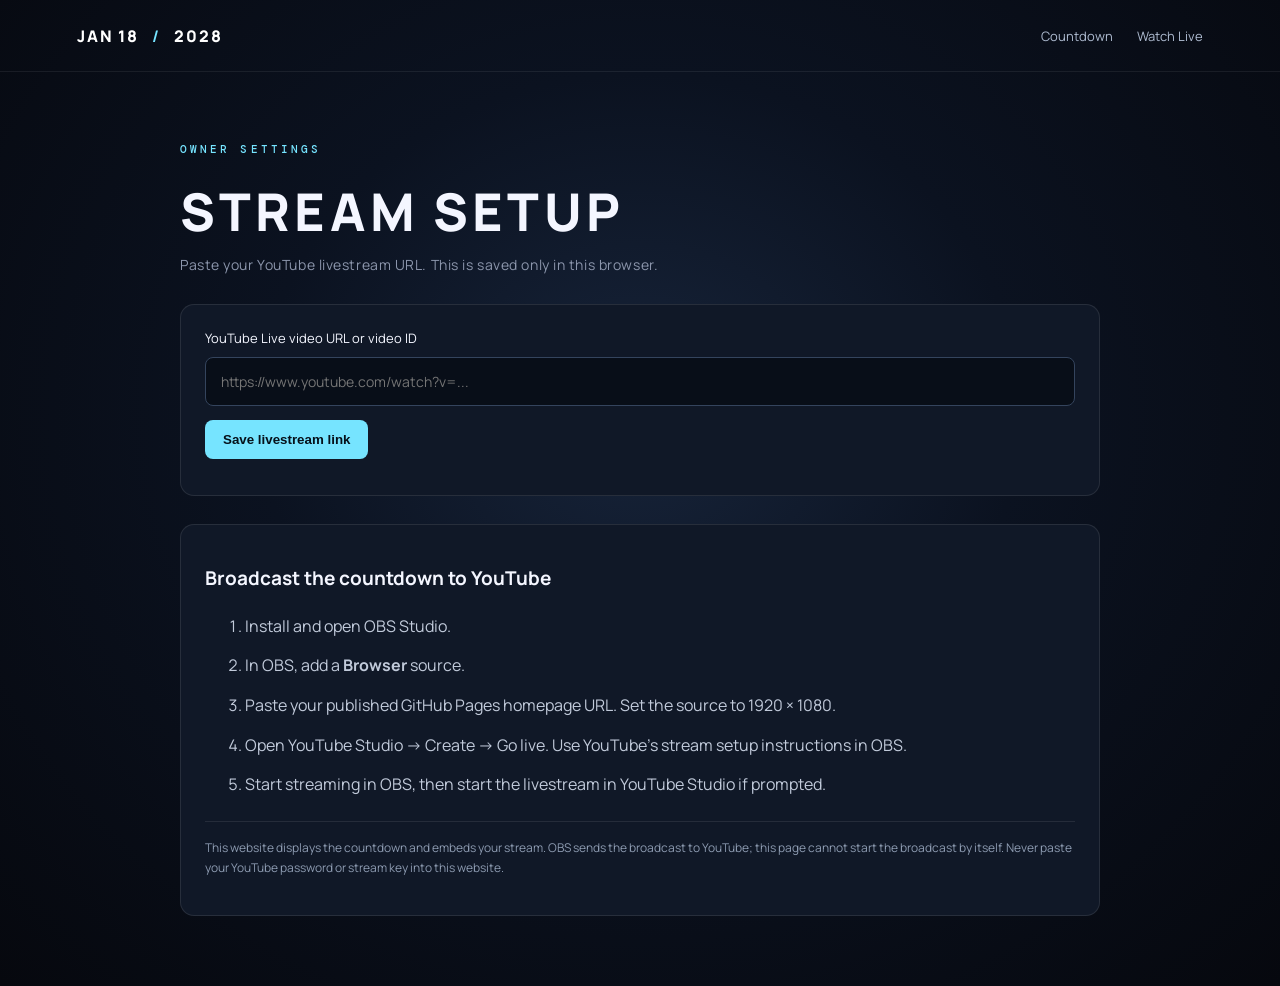
==== setup.html @ 16adfd2b "Add files via upload" ====
<!doctype html>
<html lang="en"><head><meta charset="utf-8"><meta name="viewport" content="width=device-width,initial-scale=1"><title>Setup — January 18 Countdown</title><link rel="stylesheet" href="style.css"></head>
<body><header class="topbar"><a class="brand" href="./">JAN 18 <b>/</b> 2028</a><nav><a href="./">Countdown</a><a href="watch.html">Watch Live</a></nav></header>
<main class="setup-wrap"><div class="eyebrow">OWNER SETTINGS</div><h1>STREAM SETUP</h1><p class="subtitle">Paste your YouTube livestream URL. This is saved only in this browser.</p>
<form id="settingsForm" class="settings"><label for="ytUrl">YouTube Live video URL or video ID</label><input id="ytUrl" placeholder="https://www.youtube.com/watch?v=..." autocomplete="off"><button type="submit">Save livestream link</button><p id="saveMessage" class="note" role="status"></p></form>
<section class="guide"><h2>Broadcast the countdown to YouTube</h2><ol><li>Install and open OBS Studio.</li><li>In OBS, add a <b>Browser</b> source.</li><li>Paste your published GitHub Pages homepage URL. Set the source to 1920 × 1080.</li><li>Open YouTube Studio → Create → Go live. Use YouTube's stream setup instructions in OBS.</li><li>Start streaming in OBS, then start the livestream in YouTube Studio if prompted.</li></ol><p class="note">This website displays the countdown and embeds your stream. OBS sends the broadcast to YouTube; this page cannot start the broadcast by itself. Never paste your YouTube password or stream key into this website.</p></section>
</main><script src="app.js"></script></body></html>
---- style.css ----
@import url('https://fonts.googleapis.com/css2?family=DM+Mono:wght@400;500&family=Manrope:wght@400;500;600;700;800&display=swap');
:root{color-scheme:dark;--bg:#070a12;--text:#f4f6ff;--muted:#8c96ac;--accent:#76e4ff}
*{box-sizing:border-box}body{margin:0;min-height:100vh;background:radial-gradient(ellipse at 50% 42%,#17243a 0%,#0b1220 42%,#06080e 100%);color:var(--text);font-family:Manrope,Arial,sans-serif}
.stars{position:fixed;inset:0;pointer-events:none;opacity:.28;background-image:radial-gradient(1px 1px at 15% 20%,#fff 99%,transparent),radial-gradient(1px 1px at 80% 30%,#fff 99%,transparent),radial-gradient(2px 2px at 65% 75%,#9eeaff 99%,transparent),radial-gradient(1px 1px at 30% 80%,#fff 99%,transparent);background-size:350px 350px}
.hero{position:relative;min-height:100vh;display:flex;flex-direction:column;align-items:center;justify-content:center;text-align:center;padding:40px 22px}
.eyebrow{font:500 11px 'DM Mono',monospace;letter-spacing:.28em;color:var(--accent);display:flex;align-items:center;gap:10px}.pulse{width:7px;height:7px;border-radius:50%;background:#68e5ff;box-shadow:0 0 15px #68e5ff;animation:pulse 1.6s infinite}
h1{font-size:clamp(30px,6vw,66px);letter-spacing:.08em;margin:26px 0 8px;font-weight:800}.subtitle{color:var(--muted);font-size:14px;letter-spacing:.04em;margin:0 0 48px}
.timer{display:flex;align-items:center;gap:clamp(8px,2vw,28px);width:min(1050px,100%);justify-content:center}.unit{display:flex;flex-direction:column;min-width:0}.unit strong{font:500 clamp(42px,9.2vw,112px) 'DM Mono',monospace;letter-spacing:-.08em;text-shadow:0 0 35px #76e4ff25}.unit span{font:11px 'DM Mono',monospace;letter-spacing:.22em;color:#8d9ab2;margin-top:12px}.colon{font:clamp(32px,6vw,70px) 'DM Mono',monospace;color:#527083;transform:translateY(-12px)}
.date-line{font:11px 'DM Mono',monospace;letter-spacing:.22em;color:#aab6ca;margin-top:58px}.date-line i{color:var(--accent);font-style:normal;margin:0 10px}.footerline{position:absolute;bottom:28px;left:5vw;right:5vw;display:flex;justify-content:space-between;color:#59677e;font:10px 'DM Mono',monospace;letter-spacing:.16em}
.topbar{height:72px;display:flex;align-items:center;justify-content:space-between;padding:0 6vw;border-bottom:1px solid #ffffff12}.brand{font-weight:800;letter-spacing:.12em;color:white;text-decoration:none}.brand b{color:var(--accent);margin:0 8px}.topbar nav{display:flex;gap:24px}.topbar nav a,.backlink{color:#aebbd0;text-decoration:none;font-size:13px}.topbar nav a:hover,.backlink:hover{color:var(--accent)}
.watch-wrap,.setup-wrap{width:min(920px,90vw);margin:70px auto}.watch-wrap h1,.setup-wrap h1{font-size:clamp(30px,5vw,52px);margin:20px 0 8px}.watch-wrap .subtitle,.setup-wrap .subtitle{margin-bottom:30px}
.player-shell{width:100%;aspect-ratio:16/9;background:#03050a;border:1px solid #ffffff20;border-radius:14px;overflow:hidden;display:grid;place-items:center;color:#8c96ac;text-align:center;padding:20px}.player-shell iframe{width:100%;height:100%;border:0}.player-shell a{color:var(--accent)}.backlink{display:inline-block;margin-top:24px}
.settings,.guide{background:#101827;border:1px solid #ffffff18;border-radius:14px;padding:24px;margin:28px 0}.settings label{display:block;font-size:13px;margin-bottom:10px}.settings input{width:100%;padding:14px 15px;border-radius:8px;border:1px solid #34445d;background:#080e18;color:white;font:14px Manrope}.settings button{margin-top:14px;border:0;border-radius:8px;padding:12px 18px;background:var(--accent);color:#06111a;font-weight:800;cursor:pointer}.guide h2{font-size:19px}.guide li{padding:7px 0;color:#c1cada;line-height:1.6}.note{color:#8d9bb1;font-size:12px;line-height:1.7}.guide .note{border-top:1px solid #ffffff16;padding-top:16px}
@keyframes pulse{50%{opacity:.35;box-shadow:0 0 3px #68e5ff}}@media(max-width:600px){.timer{gap:6px}.unit strong{font-size:clamp(30px,10vw,58px)}.unit span{font-size:8px;letter-spacing:.1em}.colon{font-size:26px}.date-line{font-size:9px;letter-spacing:.1em}.footerline{font-size:8px}.topbar{padding:0 5vw}.topbar nav{gap:12px}.topbar nav a{font-size:11px}}
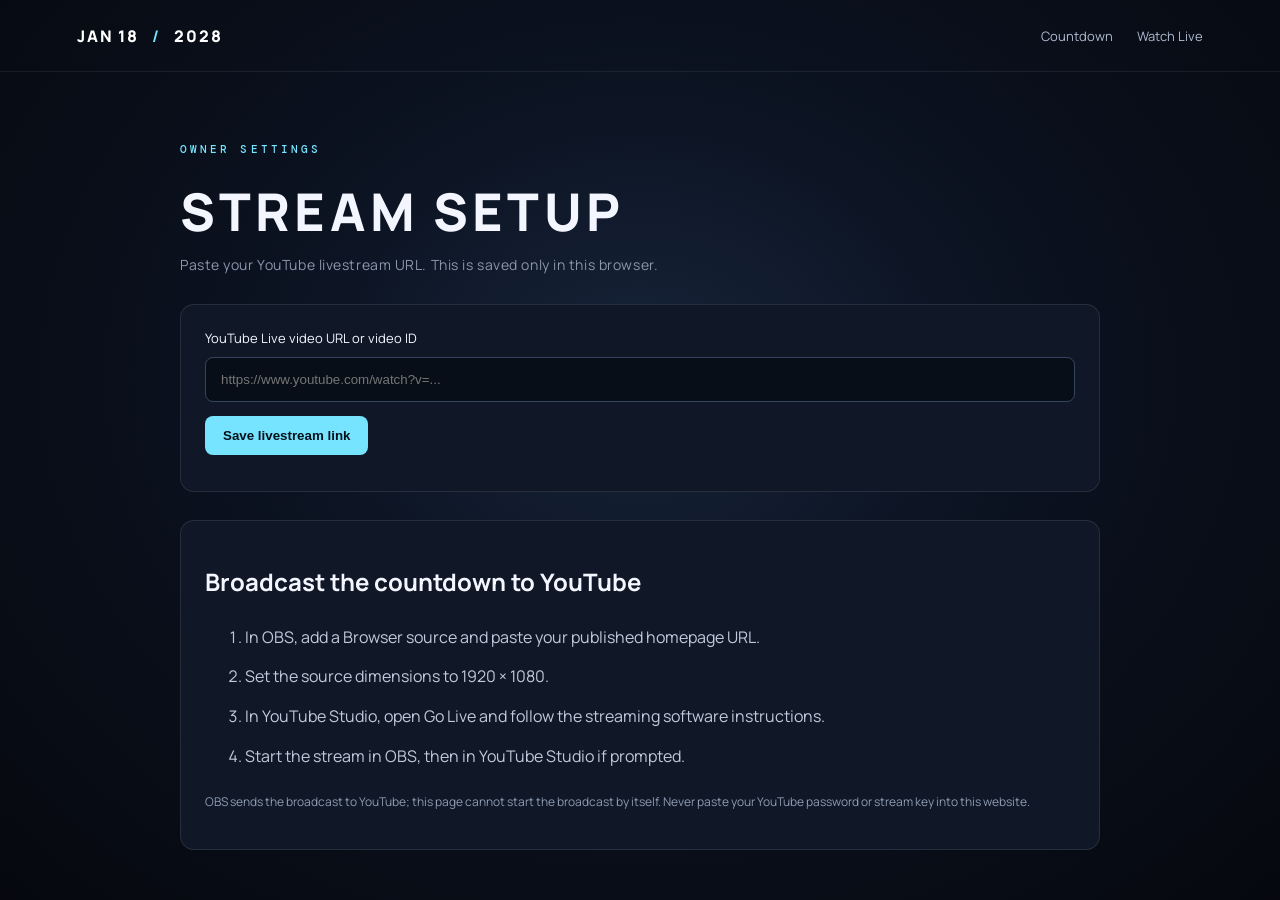
==== commit aa03296a: "Add files via upload" ====
--- a/setup.html
+++ b/setup.html
@@ -1,7 +1 @@
-<!doctype html>
-<html lang="en"><head><meta charset="utf-8"><meta name="viewport" content="width=device-width,initial-scale=1"><title>Setup — January 18 Countdown</title><link rel="stylesheet" href="style.css"></head>
-<body><header class="topbar"><a class="brand" href="./">JAN 18 <b>/</b> 2028</a><nav><a href="./">Countdown</a><a href="watch.html">Watch Live</a></nav></header>
-<main class="setup-wrap"><div class="eyebrow">OWNER SETTINGS</div><h1>STREAM SETUP</h1><p class="subtitle">Paste your YouTube livestream URL. This is saved only in this browser.</p>
-<form id="settingsForm" class="settings"><label for="ytUrl">YouTube Live video URL or video ID</label><input id="ytUrl" placeholder="https://www.youtube.com/watch?v=..." autocomplete="off"><button type="submit">Save livestream link</button><p id="saveMessage" class="note" role="status"></p></form>
-<section class="guide"><h2>Broadcast the countdown to YouTube</h2><ol><li>Install and open OBS Studio.</li><li>In OBS, add a <b>Browser</b> source.</li><li>Paste your published GitHub Pages homepage URL. Set the source to 1920 × 1080.</li><li>Open YouTube Studio → Create → Go live. Use YouTube's stream setup instructions in OBS.</li><li>Start streaming in OBS, then start the livestream in YouTube Studio if prompted.</li></ol><p class="note">This website displays the countdown and embeds your stream. OBS sends the broadcast to YouTube; this page cannot start the broadcast by itself. Never paste your YouTube password or stream key into this website.</p></section>
-</main><script src="app.js"></script></body></html>+<!doctype html><html lang="en"><head><meta charset="utf-8"><meta name="viewport" content="width=device-width,initial-scale=1"><title>Setup — January 18 Countdown</title><link rel="stylesheet" href="style.css"></head><body><header class="topbar"><a class="brand" href="./">JAN 18 <b>/</b> 2028</a><nav><a href="./">Countdown</a><a href="watch.html">Watch Live</a></nav></header><main class="setup-wrap"><div class="eyebrow">OWNER SETTINGS</div><h1>STREAM SETUP</h1><p class="subtitle">Paste your YouTube livestream URL. This is saved only in this browser.</p><form id="settingsForm" class="settings"><label for="ytUrl">YouTube Live video URL or video ID</label><input id="ytUrl" placeholder="https://www.youtube.com/watch?v=..." autocomplete="off"><button type="submit">Save livestream link</button><p id="saveMessage" class="note" role="status"></p></form><section class="guide"><h2>Broadcast the countdown to YouTube</h2><ol><li>In OBS, add a Browser source and paste your published homepage URL.</li><li>Set the source dimensions to 1920 × 1080.</li><li>In YouTube Studio, open Go Live and follow the streaming software instructions.</li><li>Start the stream in OBS, then in YouTube Studio if prompted.</li></ol><p class="note">OBS sends the broadcast to YouTube; this page cannot start the broadcast by itself. Never paste your YouTube password or stream key into this website.</p></section></main><script src="app.js"></script></body></html>
--- a/style.css
+++ b/style.css
@@ -1,14 +1 @@
-@import url('https://fonts.googleapis.com/css2?family=DM+Mono:wght@400;500&family=Manrope:wght@400;500;600;700;800&display=swap');
-:root{color-scheme:dark;--bg:#070a12;--text:#f4f6ff;--muted:#8c96ac;--accent:#76e4ff}
-*{box-sizing:border-box}body{margin:0;min-height:100vh;background:radial-gradient(ellipse at 50% 42%,#17243a 0%,#0b1220 42%,#06080e 100%);color:var(--text);font-family:Manrope,Arial,sans-serif}
-.stars{position:fixed;inset:0;pointer-events:none;opacity:.28;background-image:radial-gradient(1px 1px at 15% 20%,#fff 99%,transparent),radial-gradient(1px 1px at 80% 30%,#fff 99%,transparent),radial-gradient(2px 2px at 65% 75%,#9eeaff 99%,transparent),radial-gradient(1px 1px at 30% 80%,#fff 99%,transparent);background-size:350px 350px}
-.hero{position:relative;min-height:100vh;display:flex;flex-direction:column;align-items:center;justify-content:center;text-align:center;padding:40px 22px}
-.eyebrow{font:500 11px 'DM Mono',monospace;letter-spacing:.28em;color:var(--accent);display:flex;align-items:center;gap:10px}.pulse{width:7px;height:7px;border-radius:50%;background:#68e5ff;box-shadow:0 0 15px #68e5ff;animation:pulse 1.6s infinite}
-h1{font-size:clamp(30px,6vw,66px);letter-spacing:.08em;margin:26px 0 8px;font-weight:800}.subtitle{color:var(--muted);font-size:14px;letter-spacing:.04em;margin:0 0 48px}
-.timer{display:flex;align-items:center;gap:clamp(8px,2vw,28px);width:min(1050px,100%);justify-content:center}.unit{display:flex;flex-direction:column;min-width:0}.unit strong{font:500 clamp(42px,9.2vw,112px) 'DM Mono',monospace;letter-spacing:-.08em;text-shadow:0 0 35px #76e4ff25}.unit span{font:11px 'DM Mono',monospace;letter-spacing:.22em;color:#8d9ab2;margin-top:12px}.colon{font:clamp(32px,6vw,70px) 'DM Mono',monospace;color:#527083;transform:translateY(-12px)}
-.date-line{font:11px 'DM Mono',monospace;letter-spacing:.22em;color:#aab6ca;margin-top:58px}.date-line i{color:var(--accent);font-style:normal;margin:0 10px}.footerline{position:absolute;bottom:28px;left:5vw;right:5vw;display:flex;justify-content:space-between;color:#59677e;font:10px 'DM Mono',monospace;letter-spacing:.16em}
-.topbar{height:72px;display:flex;align-items:center;justify-content:space-between;padding:0 6vw;border-bottom:1px solid #ffffff12}.brand{font-weight:800;letter-spacing:.12em;color:white;text-decoration:none}.brand b{color:var(--accent);margin:0 8px}.topbar nav{display:flex;gap:24px}.topbar nav a,.backlink{color:#aebbd0;text-decoration:none;font-size:13px}.topbar nav a:hover,.backlink:hover{color:var(--accent)}
-.watch-wrap,.setup-wrap{width:min(920px,90vw);margin:70px auto}.watch-wrap h1,.setup-wrap h1{font-size:clamp(30px,5vw,52px);margin:20px 0 8px}.watch-wrap .subtitle,.setup-wrap .subtitle{margin-bottom:30px}
-.player-shell{width:100%;aspect-ratio:16/9;background:#03050a;border:1px solid #ffffff20;border-radius:14px;overflow:hidden;display:grid;place-items:center;color:#8c96ac;text-align:center;padding:20px}.player-shell iframe{width:100%;height:100%;border:0}.player-shell a{color:var(--accent)}.backlink{display:inline-block;margin-top:24px}
-.settings,.guide{background:#101827;border:1px solid #ffffff18;border-radius:14px;padding:24px;margin:28px 0}.settings label{display:block;font-size:13px;margin-bottom:10px}.settings input{width:100%;padding:14px 15px;border-radius:8px;border:1px solid #34445d;background:#080e18;color:white;font:14px Manrope}.settings button{margin-top:14px;border:0;border-radius:8px;padding:12px 18px;background:var(--accent);color:#06111a;font-weight:800;cursor:pointer}.guide h2{font-size:19px}.guide li{padding:7px 0;color:#c1cada;line-height:1.6}.note{color:#8d9bb1;font-size:12px;line-height:1.7}.guide .note{border-top:1px solid #ffffff16;padding-top:16px}
-@keyframes pulse{50%{opacity:.35;box-shadow:0 0 3px #68e5ff}}@media(max-width:600px){.timer{gap:6px}.unit strong{font-size:clamp(30px,10vw,58px)}.unit span{font-size:8px;letter-spacing:.1em}.colon{font-size:26px}.date-line{font-size:9px;letter-spacing:.1em}.footerline{font-size:8px}.topbar{padding:0 5vw}.topbar nav{gap:12px}.topbar nav a{font-size:11px}}
+@import url('https://fonts.googleapis.com/css2?family=DM+Mono:wght@400;500&family=Manrope:wght@400;500;600;700;800&display=swap');:root{color-scheme:dark;--text:#f4f6ff;--muted:#8c96ac;--accent:#76e4ff}*{box-sizing:border-box}body{margin:0;min-height:100vh;background:radial-gradient(ellipse at 50% 42%,#17243a 0%,#0b1220 42%,#06080e 100%);color:var(--text);font-family:Manrope,Arial,sans-serif}.stars{position:fixed;inset:0;pointer-events:none;opacity:.28;background-image:radial-gradient(1px 1px at 15% 20%,#fff 99%,transparent),radial-gradient(1px 1px at 80% 30%,#fff 99%,transparent),radial-gradient(2px 2px at 65% 75%,#9eeaff 99%,transparent);background-size:350px 350px}.hero{position:relative;min-height:100vh;display:flex;flex-direction:column;align-items:center;justify-content:center;text-align:center;padding:40px 22px}.eyebrow{font:500 11px 'DM Mono',monospace;letter-spacing:.28em;color:var(--accent);display:flex;align-items:center;gap:10px}.pulse{width:7px;height:7px;border-radius:50%;background:#68e5ff;box-shadow:0 0 15px #68e5ff;animation:pulse 1.6s infinite}h1{font-size:clamp(30px,6vw,66px);letter-spacing:.08em;margin:26px 0 8px;font-weight:800}.subtitle{color:var(--muted);font-size:14px;letter-spacing:.04em;margin:0 0 48px}.timer{display:flex;align-items:center;gap:clamp(8px,2vw,28px);width:min(1050px,100%);justify-content:center}.unit{display:flex;flex-direction:column}.unit strong{font:500 clamp(42px,9.2vw,112px) 'DM Mono',monospace;letter-spacing:-.08em;text-shadow:0 0 35px #76e4ff25}.unit span{font:11px 'DM Mono',monospace;letter-spacing:.22em;color:#8d9ab2;margin-top:12px}.colon{font:clamp(32px,6vw,70px) 'DM Mono',monospace;color:#527083;transform:translateY(-12px)}.date-line{font:11px 'DM Mono',monospace;letter-spacing:.22em;color:#aab6ca;margin-top:58px}.date-line i{color:var(--accent);font-style:normal;margin:0 10px}.footerline{position:absolute;bottom:28px;left:5vw;right:5vw;display:flex;justify-content:space-between;color:#59677e;font:10px 'DM Mono',monospace;letter-spacing:.16em}.topbar{height:72px;display:flex;align-items:center;justify-content:space-between;padding:0 6vw;border-bottom:1px solid #ffffff12}.brand{font-weight:800;letter-spacing:.12em;color:white;text-decoration:none}.brand b{color:var(--accent);margin:0 8px}.topbar nav{display:flex;gap:24px}.topbar nav a,.backlink{color:#aebbd0;text-decoration:none;font-size:13px}.watch-wrap,.setup-wrap{width:min(920px,90vw);margin:70px auto}.watch-wrap h1,.setup-wrap h1{font-size:clamp(30px,5vw,52px);margin:20px 0 8px}.watch-wrap .subtitle,.setup-wrap .subtitle{margin-bottom:30px}.player-shell{width:100%;aspect-ratio:16/9;background:#03050a;border:1px solid #ffffff20;border-radius:14px;overflow:hidden;display:grid;place-items:center;color:#8c96ac;text-align:center;padding:20px}.player-shell iframe{width:100%;height:100%;border:0}.player-shell a{color:var(--accent)}.backlink{display:inline-block;margin-top:24px}.settings,.guide{background:#101827;border:1px solid #ffffff18;border-radius:14px;padding:24px;margin:28px 0}.settings label{display:block;font-size:13px;margin-bottom:10px}.settings input{width:100%;padding:14px 15px;border-radius:8px;border:1px solid #34445d;background:#080e18;color:white}.settings button{margin-top:14px;border:0;border-radius:8px;padding:12px 18px;background:var(--accent);color:#06111a;font-weight:800;cursor:pointer}.guide li{padding:7px 0;color:#c1cada;line-height:1.6}.note{color:#8d9bb1;font-size:12px;line-height:1.7}.music-control{position:fixed;z-index:10;right:24px;top:22px;display:flex;align-items:center;gap:10px;padding:9px 12px;background:#0b1422dd;border:1px solid #ffffff24;border-radius:999px;backdrop-filter:blur(12px)}.music-control button{border:0;background:transparent;color:#9cecff;font:600 11px 'DM Mono',monospace;cursor:pointer}.music-control label{font:10px 'DM Mono',monospace;color:#8998ae}.music-control input{width:76px;accent-color:#76e4ff;cursor:pointer}@keyframes pulse{50%{opacity:.35;box-shadow:0 0 3px #68e5ff}}@media(max-width:600px){.unit strong{font-size:clamp(30px,10vw,58px)}.unit span{font-size:8px}.music-control{top:12px;right:12px}.music-control input{width:54px}}
